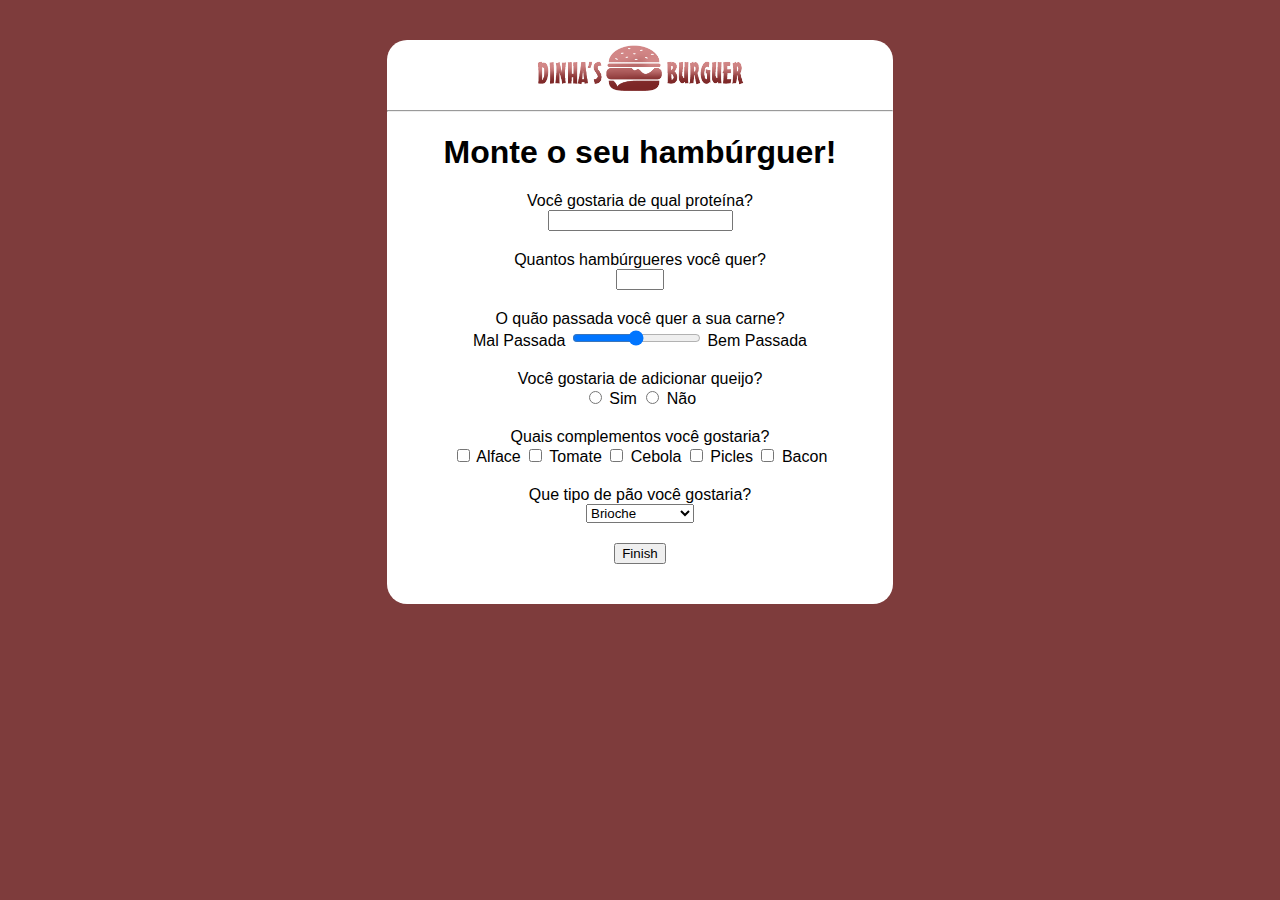
==== index.html @ d825f751 "Style: Change to the html file name, change comments to english and added <form> englobing the code" ====
<!DOCTYPE html>
<html lang="pt-br">
<head>
  <meta charset="UTF-8">
  <meta http-equiv="X-UA-Compatible" content="IE=edge">
  <meta name="viewport" content="width=device-width, initial-scale=1.0">
  <title>Dinha's Burguer</title>
  <link rel="stylesheet" href="assets/css/style.css">
</head>
<body>
  <form>
    <div id="container">

      <!-- Image of the Logotype -->
      <img src="assets/images/dinhas-burguer.png" alt="Dinha's Burguer Logo" id="logo" width="45%" height="45%">
      <hr>

      <!-- Title -->
      <h1>Monte o seu hambúrguer!</h1>

      <!-- Choice of Protein -->
      <div id="meat" class="style-mb" class="style-lh">
        <label for="meat">Você gostaria de qual proteína?</label>
        <div>
          <input type="text" name="meat" id="meat">
        </div>
      </div>

      <!-- Number of Patties -->
      <div id="patty" class="style-mb" class="style-lh">
        <label for="patty">Quantos hambúrgueres você quer?</label>
        <div>
          <input type="number" step="1" min="0" max="5" name="patty" id="patty">
        </div>
      </div>
      
      <!-- Doneness of the meat -->
      <div id="doneness" class="style-mb" class="style-lh">
        <label for="doneness">O quão passada você quer a sua carne?</label>
        <div>
          <span>Mal Passada</span>
          <input type="range" min="0" max="100" step="1" name="doneness" id="doneness">
          <span>Bem Passada</span>
        </div>
      </div>
      
      <!-- Cheese in the Burguer -->
      <div id="cheese" class="style-mb" class="style-lh">
        <label for="cheese">Você gostaria de adicionar queijo?</label>
        <div> 
          <input type="radio" id="yes" name="answer" value="yes">     
          <label for="yes">Sim</label>
          <input type="radio" id="no" name="answer" value="no">
          <label for="no">Não</label>
        </div>
      </div>
    
      <!-- Choice of Toppings -->
      <div id="toppings" class="style-mb" class="style-lh">
        <label for="toppings">Quais complementos você gostaria?</label>
        <div>
          <input type="checkbox" name="toppings" id="lettuce" value="lettuce">
          <label for="lettuce">Alface</label>
          <input type="checkbox" name="toppings" id="tomato" value="tomato">
          <label for="tomato">Tomate</label>
          <input type="checkbox" name="toppings" id="onion" value="onion">
          <label for="onion">Cebola</label>
          <input type="checkbox" name="toppings" id="picles" value="picles">
          <label for="picles">Picles</label>
          <input type="checkbox" name="toppings" id="bacon" value="bacon">
          <label for="bacon">Bacon</label>
        </div>
      </div>

      <!-- Choice of Bun -->
      <div id="bun" class="style-mb" class="style-lh">
        <label for="bun">Que tipo de pão você gostaria?</label>
        <div>
          <select id="bun" name="bun">
            <option value="brioche">Brioche</option>
            <option value="potato">Americano</option>
            <option value="sesame">Com Gergelim</option>
          </select>
        </div>
      </div>

      <!-- Submit -->
      <div id="submit">
        <input type="submit" name="submit" value="Finish">
      </div>

    </div>
  </form>
</body>
</html>
---- assets/css/style.css ----
body {
  background-color: rgb(126, 60, 60);
}

#container {
  width: 40%;
  margin-top:40px;
  margin-left:auto;
  margin-right:auto;
  border-radius: 20px;
  background-color: white;
  text-align: center;
  font-family: tahoma, sans-serif;
  padding-bottom: 40px;
}

.style-mb {
  margin-bottom: 20px;
}

.style-lh {
  line-height: 30px;
}
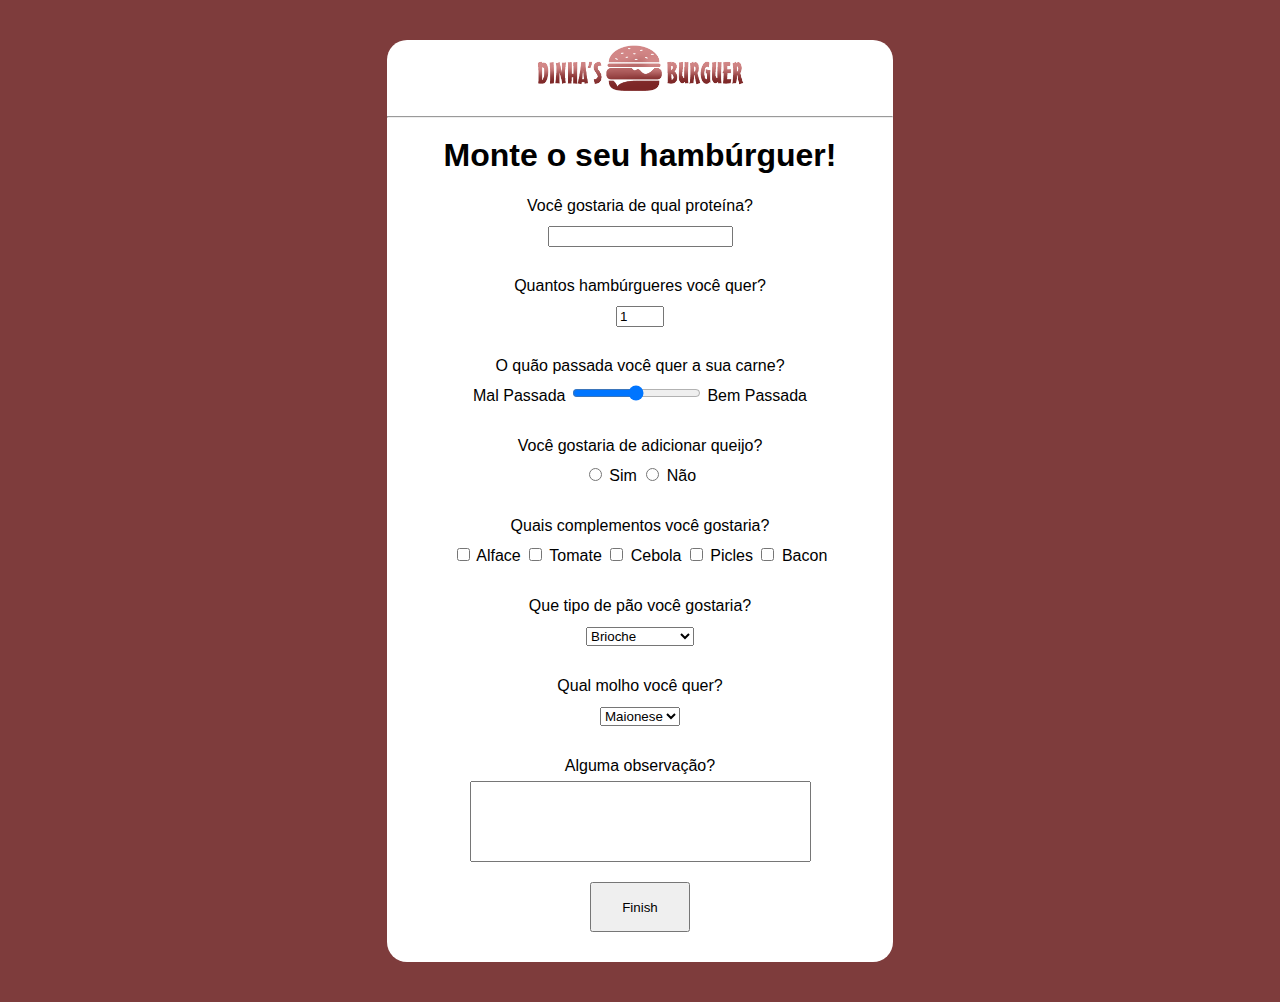
==== commit 9f6a4bad: "feat: Change to the page, adding the option to choose sauce and write observations about the order. " ====
--- a/index.html
+++ b/index.html
@@ -19,23 +19,23 @@
       <h1>Monte o seu hambúrguer!</h1>
 
       <!-- Choice of Protein -->
-      <div id="meat" class="style-mb" class="style-lh">
+      <div id="meat" class="style-mb">
         <label for="meat">Você gostaria de qual proteína?</label>
         <div>
-          <input type="text" name="meat" id="meat">
+          <input type="text" name="meat" id="meat" required>
         </div>
       </div>
 
       <!-- Number of Patties -->
-      <div id="patty" class="style-mb" class="style-lh">
+      <div id="patty" class="style-mb">
         <label for="patty">Quantos hambúrgueres você quer?</label>
         <div>
-          <input type="number" step="1" min="0" max="5" name="patty" id="patty">
+          <input type="number" step="1" min="1" max="5" name="patty" id="patty" value="1">
         </div>
       </div>
       
       <!-- Doneness of the meat -->
-      <div id="doneness" class="style-mb" class="style-lh">
+      <div id="doneness" class="style-mb">
         <label for="doneness">O quão passada você quer a sua carne?</label>
         <div>
           <span>Mal Passada</span>
@@ -45,7 +45,7 @@
       </div>
       
       <!-- Cheese in the Burguer -->
-      <div id="cheese" class="style-mb" class="style-lh">
+      <div id="cheese" class="style-mb">
         <label for="cheese">Você gostaria de adicionar queijo?</label>
         <div> 
           <input type="radio" id="yes" name="answer" value="yes">     
@@ -56,7 +56,7 @@
       </div>
     
       <!-- Choice of Toppings -->
-      <div id="toppings" class="style-mb" class="style-lh">
+      <div id="toppings" class="style-mb">
         <label for="toppings">Quais complementos você gostaria?</label>
         <div>
           <input type="checkbox" name="toppings" id="lettuce" value="lettuce">
@@ -73,7 +73,7 @@
       </div>
 
       <!-- Choice of Bun -->
-      <div id="bun" class="style-mb" class="style-lh">
+      <div id="bun" class="style-mb">
         <label for="bun">Que tipo de pão você gostaria?</label>
         <div>
           <select id="bun" name="bun">
@@ -84,9 +84,28 @@
         </div>
       </div>
 
-      <!-- Submit -->
+      <!-- Choice of Sauce -->
+      <div id="sauce" class="style-mb">
+        <label for="sauce">Qual molho você quer?</label>
+        <div>
+          <select id="sauce" name="sauce">
+            <option value="mayo">Maionese</option>
+            <option value="ketchup">Ketchup</option>
+            <option value="mostard">Mostarda</option>
+            <option value="none">Nenhum</option>
+          </select>
+        </div>
+      </div>
+
+      <!-- Client Observation -->
+      <div id="observation" class="style-mb">
+        <label for="observation">Alguma observação?</label>
+        <textarea id="observation" name="observation" rows="5" cols="40"></textarea>
+      </div>
+
+      <!-- Submit Button -->
       <div id="submit">
-        <input type="submit" name="submit" value="Finish">
+        <input type="submit" id="submit" name="submit" value="Finish">
       </div>
 
     </div>
--- a/assets/css/style.css
+++ b/assets/css/style.css
@@ -7,17 +7,29 @@
   margin-top:40px;
   margin-left:auto;
   margin-right:auto;
+  margin-bottom: 40px;
   border-radius: 20px;
   background-color: white;
   text-align: center;
   font-family: tahoma, sans-serif;
-  padding-bottom: 40px;
+  padding-bottom: 30px;
+  line-height: 30px;
 }
 
 .style-mb {
   margin-bottom: 20px;
 }
 
-.style-lh {
-  line-height: 30px;
+textarea {
+  margin-left: auto;
+  margin-right: auto;
+  display: block;
+  resize: none;
 }
+
+#submit {
+  margin-left: auto;
+  margin-right: auto;
+  height: 50px;
+  width: 100px;
+}
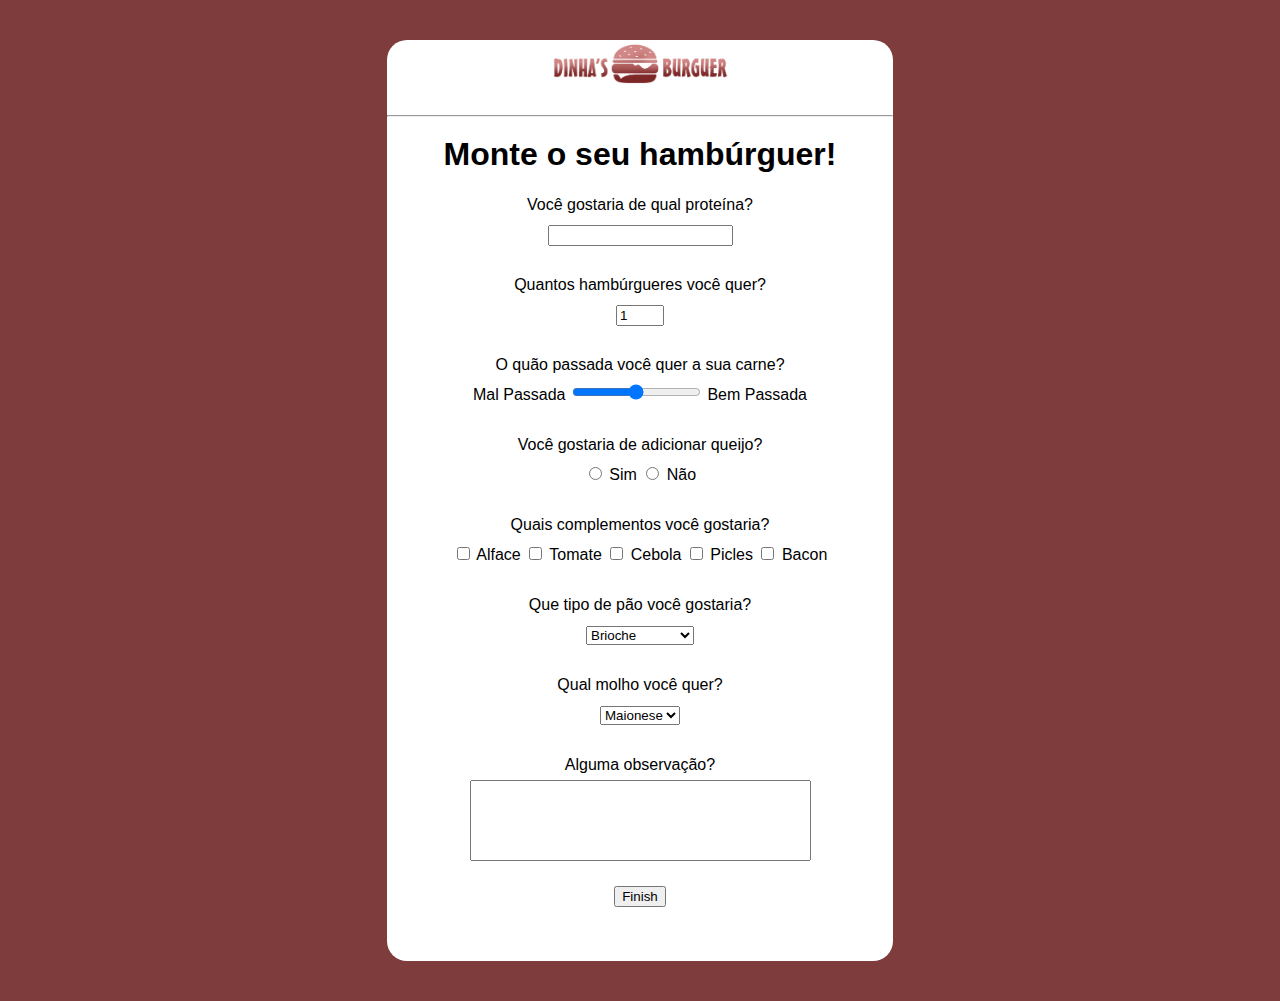
==== commit 42f3f208: "feat: Change to the semantic and general fixes" ====
--- a/index.html
+++ b/index.html
@@ -12,102 +12,108 @@
     <div id="container">
 
       <!-- Image of the Logotype -->
+      <figure>
       <img src="assets/images/dinhas-burguer.png" alt="Dinha's Burguer Logo" id="logo" width="45%" height="45%">
+      </figure>
       <hr>
 
       <!-- Title -->
+      <heading>
       <h1>Monte o seu hambúrguer!</h1>
+      </heading>
 
-      <!-- Choice of Protein -->
-      <div id="meat" class="style-mb">
-        <label for="meat">Você gostaria de qual proteína?</label>
-        <div>
-          <input type="text" name="meat" id="meat" required>
+      <main>
+        <!-- Choice of Protein -->
+        <div id="meat" class="style-mb">
+          <label for="meat">Você gostaria de qual proteína?</label>
+          <div>
+            <input type="text" name="meat" required>
+          </div>
         </div>
-      </div>
 
-      <!-- Number of Patties -->
-      <div id="patty" class="style-mb">
-        <label for="patty">Quantos hambúrgueres você quer?</label>
-        <div>
-          <input type="number" step="1" min="1" max="5" name="patty" id="patty" value="1">
+        <!-- Number of Patties -->
+        <div id="patty" class="style-mb">
+          <label for="patty">Quantos hambúrgueres você quer?</label>
+          <div>
+            <input type="number" step="1" min="1" max="5" name="patty" value="1">
+          </div>
         </div>
-      </div>
+        
+        <!-- Doneness of the meat -->
+        <div id="doneness" class="style-mb">
+          <label for="doneness">O quão passada você quer a sua carne?</label>
+          <div>
+            <span>Mal Passada</span>
+            <input type="range" min="0" max="100" step="1" name="doneness">
+            <span>Bem Passada</span>
+          </div>
+        </div>
+        
+        <!-- Cheese in the Burguer -->
+        <div id="cheese" class="style-mb">
+          <label for="cheese">Você gostaria de adicionar queijo?</label>
+          <div> 
+            <input type="radio" id="yes" name="answer" value="yes" required>     
+            <label for="yes">Sim</label>
+            <input type="radio" id="no" name="answer" value="no">
+            <label for="no">Não</label>
+          </div>
+        </div>
       
-      <!-- Doneness of the meat -->
-      <div id="doneness" class="style-mb">
-        <label for="doneness">O quão passada você quer a sua carne?</label>
-        <div>
-          <span>Mal Passada</span>
-          <input type="range" min="0" max="100" step="1" name="doneness" id="doneness">
-          <span>Bem Passada</span>
+        <!-- Choice of Toppings -->
+        <div id="toppings" class="style-mb">
+          <label for="toppings">Quais complementos você gostaria?</label>
+          <div>
+            <input type="checkbox" name="toppings" id="lettuce" value="lettuce">
+            <label for="lettuce">Alface</label>
+            <input type="checkbox" name="toppings" id="tomato" value="tomato">
+            <label for="tomato">Tomate</label>
+            <input type="checkbox" name="toppings" id="onion" value="onion">
+            <label for="onion">Cebola</label>
+            <input type="checkbox" name="toppings" id="picles" value="picles">
+            <label for="picles">Picles</label>
+            <input type="checkbox" name="toppings" id="bacon" value="bacon">
+            <label for="bacon">Bacon</label>
+          </div>
         </div>
-      </div>
-      
-      <!-- Cheese in the Burguer -->
-      <div id="cheese" class="style-mb">
-        <label for="cheese">Você gostaria de adicionar queijo?</label>
-        <div> 
-          <input type="radio" id="yes" name="answer" value="yes">     
-          <label for="yes">Sim</label>
-          <input type="radio" id="no" name="answer" value="no">
-          <label for="no">Não</label>
+
+        <!-- Choice of Bun -->
+        <div id="bun" class="style-mb">
+          <label for="bun">Que tipo de pão você gostaria?</label>
+          <div>
+            <select name="bun">
+              <option value="brioche">Brioche</option>
+              <option value="potato">Americano</option>
+              <option value="sesame">Com Gergelim</option>
+            </select>
+          </div>
         </div>
-      </div>
-    
-      <!-- Choice of Toppings -->
-      <div id="toppings" class="style-mb">
-        <label for="toppings">Quais complementos você gostaria?</label>
-        <div>
-          <input type="checkbox" name="toppings" id="lettuce" value="lettuce">
-          <label for="lettuce">Alface</label>
-          <input type="checkbox" name="toppings" id="tomato" value="tomato">
-          <label for="tomato">Tomate</label>
-          <input type="checkbox" name="toppings" id="onion" value="onion">
-          <label for="onion">Cebola</label>
-          <input type="checkbox" name="toppings" id="picles" value="picles">
-          <label for="picles">Picles</label>
-          <input type="checkbox" name="toppings" id="bacon" value="bacon">
-          <label for="bacon">Bacon</label>
+
+        <!-- Choice of Sauce -->
+        <div id="sauce" class="style-mb">
+          <label for="sauce">Qual molho você quer?</label>
+          <div>
+            <select name="sauce">
+              <option value="mayo">Maionese</option>
+              <option value="ketchup">Ketchup</option>
+              <option value="mostard">Mostarda</option>
+              <option value="none">Nenhum</option>
+            </select>
+          </div>
         </div>
-      </div>
 
-      <!-- Choice of Bun -->
-      <div id="bun" class="style-mb">
-        <label for="bun">Que tipo de pão você gostaria?</label>
-        <div>
-          <select id="bun" name="bun">
-            <option value="brioche">Brioche</option>
-            <option value="potato">Americano</option>
-            <option value="sesame">Com Gergelim</option>
-          </select>
+        <!-- Client Observation -->
+        <div id="observation" class="style-mb">
+          <label for="observation">Alguma observação?</label>
+          <textarea name="observation" rows="5" cols="40"></textarea>
         </div>
-      </div>
 
-      <!-- Choice of Sauce -->
-      <div id="sauce" class="style-mb">
-        <label for="sauce">Qual molho você quer?</label>
-        <div>
-          <select id="sauce" name="sauce">
-            <option value="mayo">Maionese</option>
-            <option value="ketchup">Ketchup</option>
-            <option value="mostard">Mostarda</option>
-            <option value="none">Nenhum</option>
-          </select>
+        <!-- Submit Button -->
+        <div id="submit">
+          <input type="submit" name="submit" value="Finish">
         </div>
-      </div>
 
-      <!-- Client Observation -->
-      <div id="observation" class="style-mb">
-        <label for="observation">Alguma observação?</label>
-        <textarea id="observation" name="observation" rows="5" cols="40"></textarea>
-      </div>
-
-      <!-- Submit Button -->
-      <div id="submit">
-        <input type="submit" id="submit" name="submit" value="Finish">
-      </div>
-
+      </main>
     </div>
   </form>
 </body>
